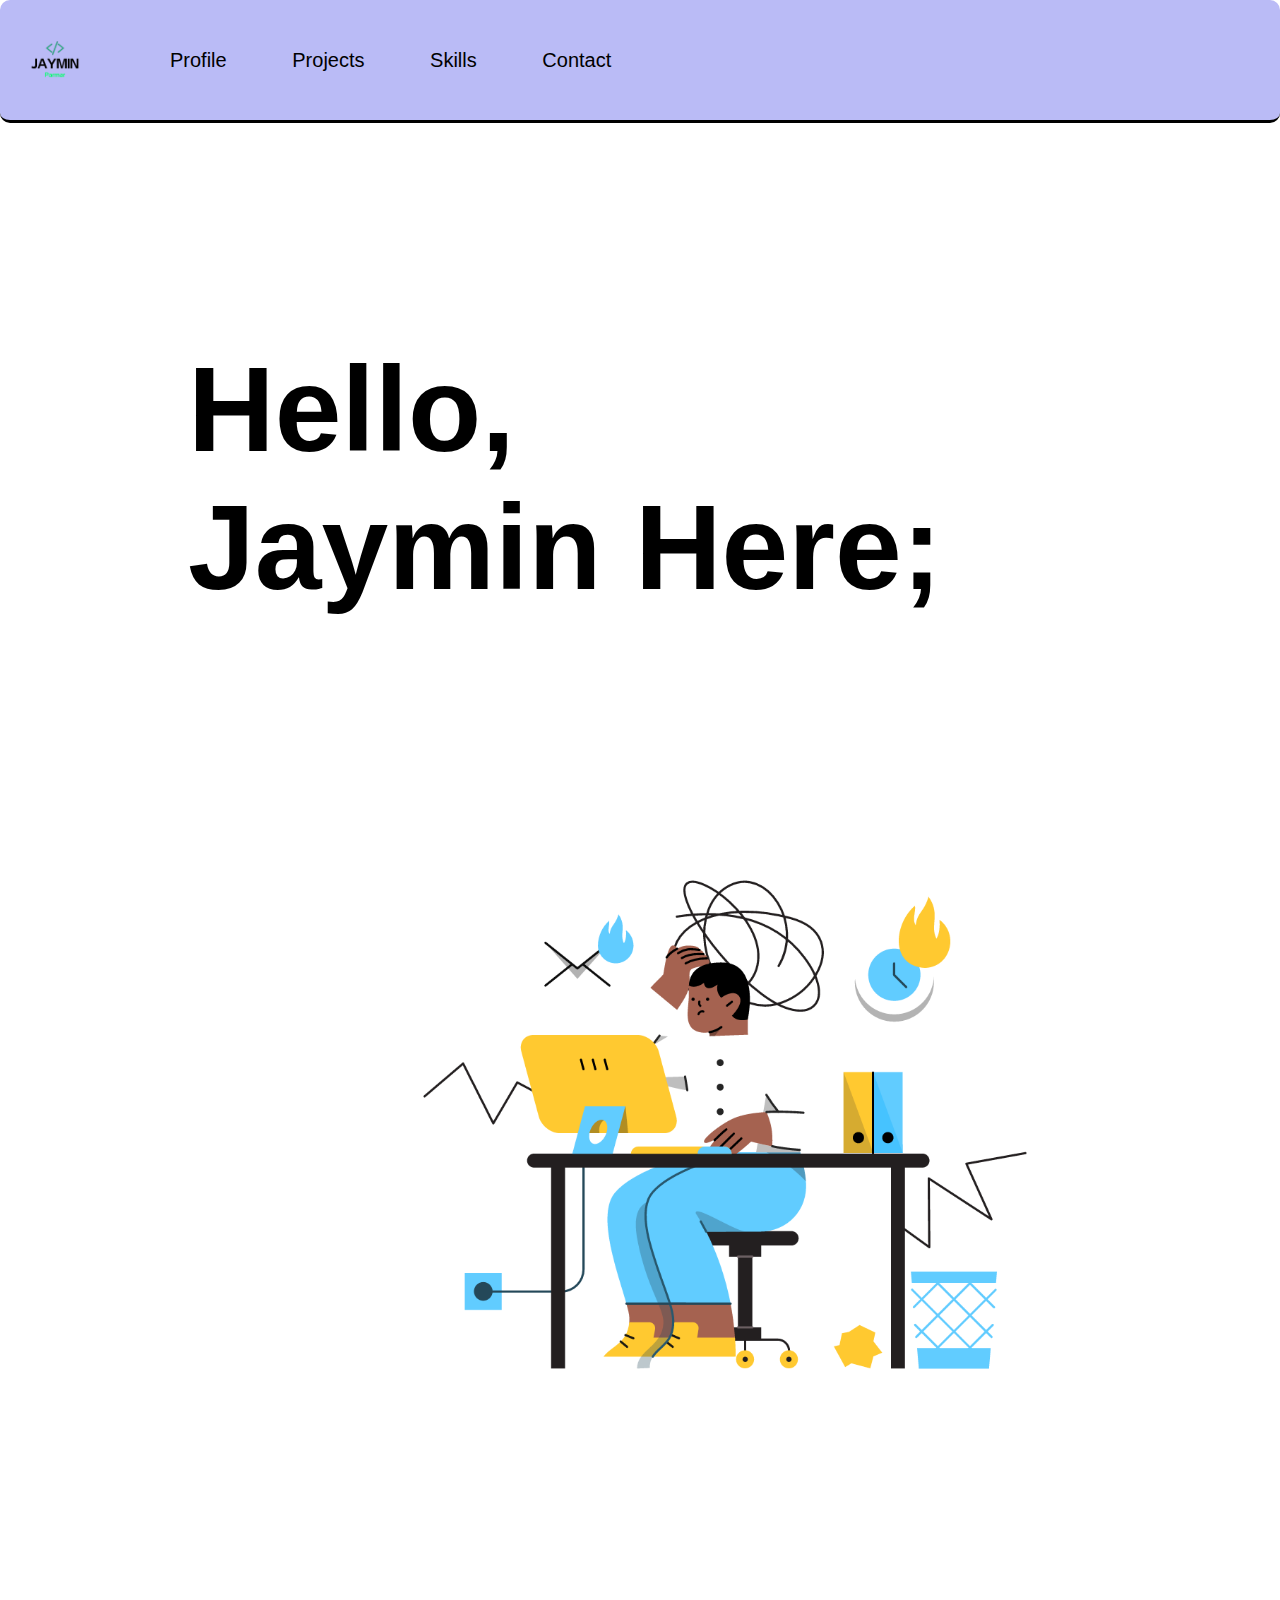
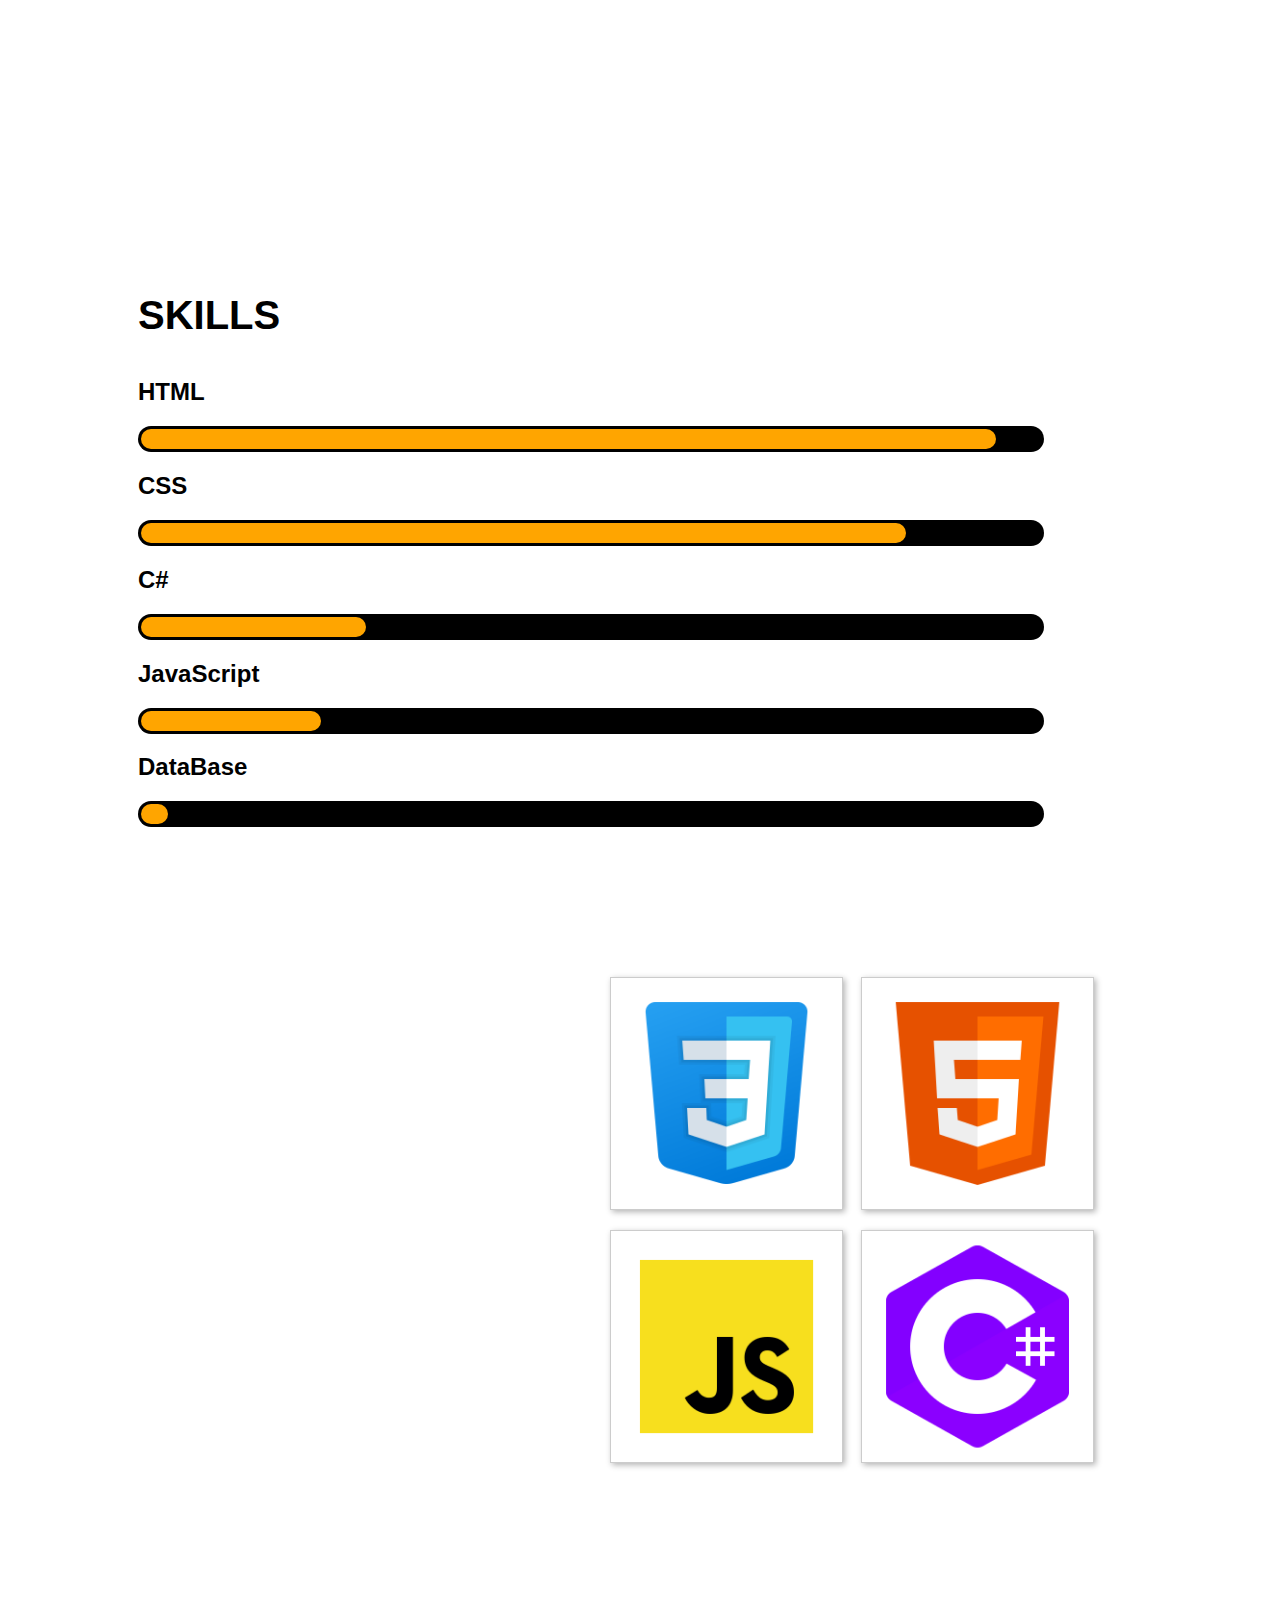
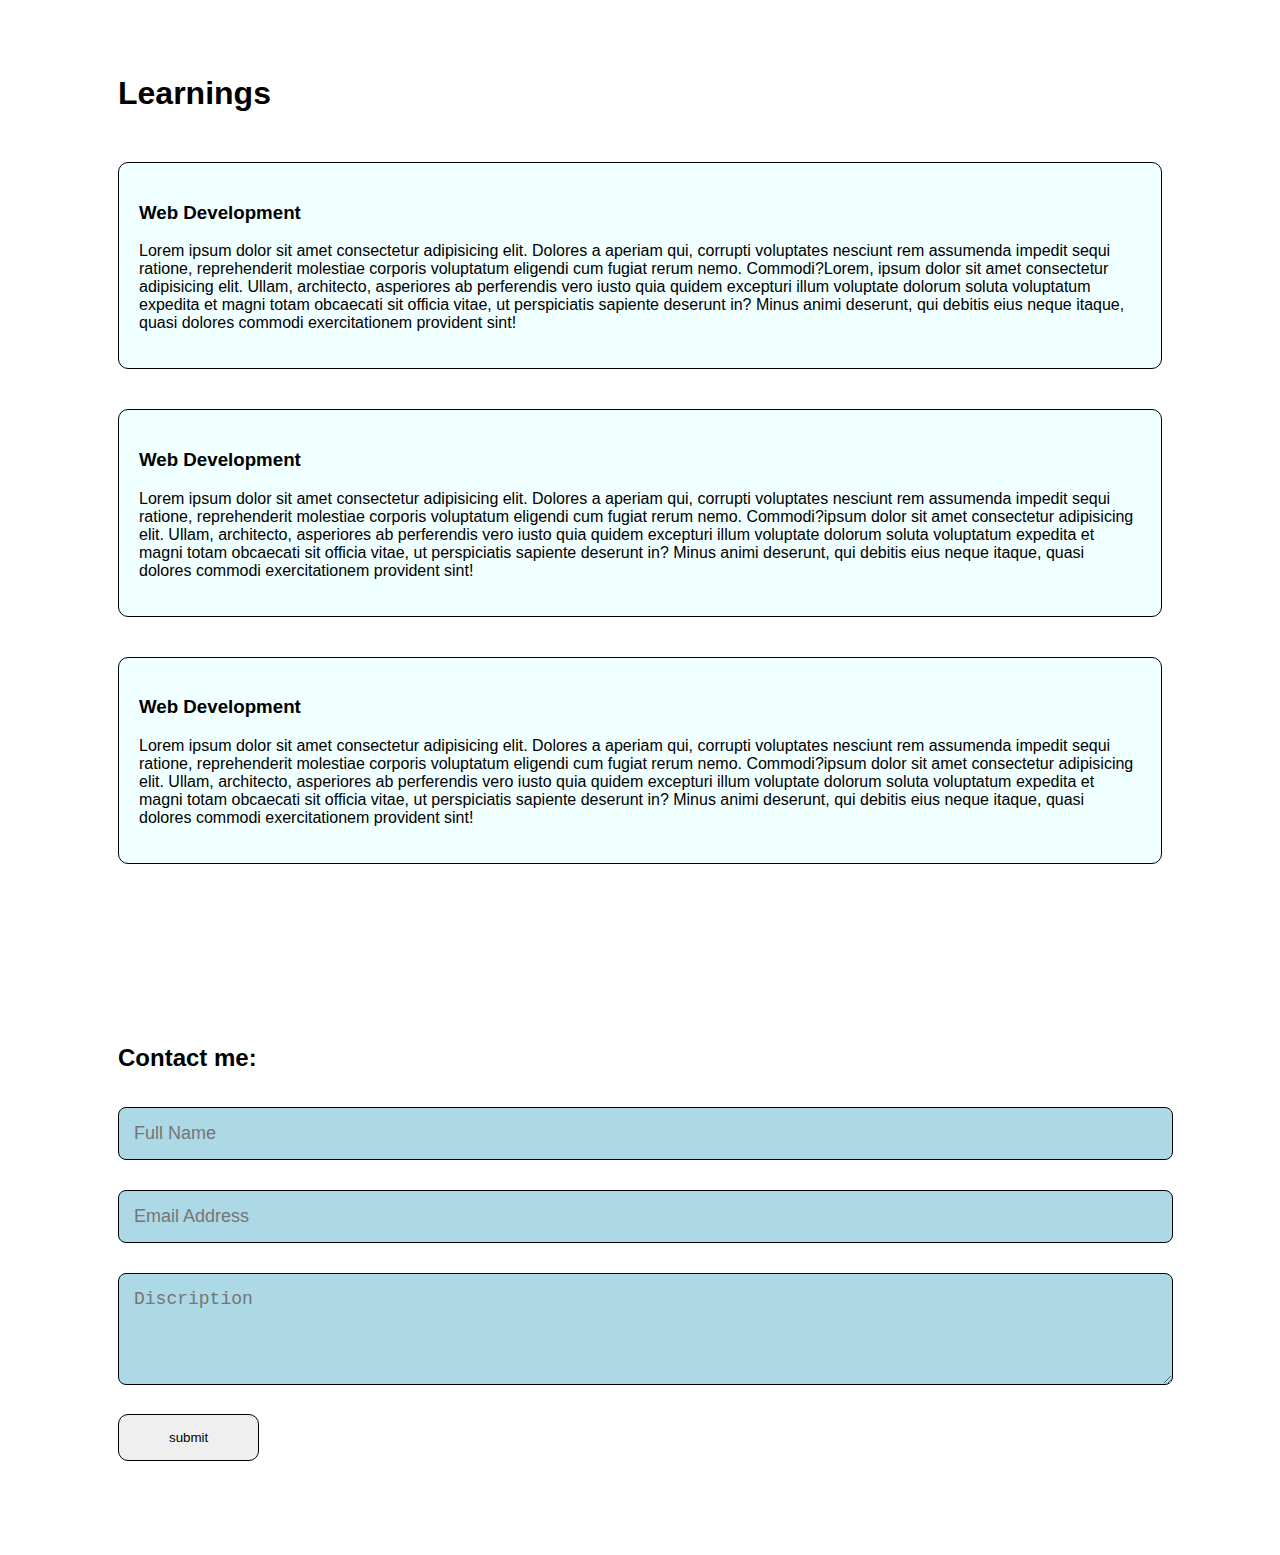
==== index.html @ 4656e37f "Add files via upload" ====
<!DOCTYPE html>
<html lang="en">


<head>
    <meta charset="UTF-8">
    <meta http-equiv="X-UA-Compatible" content="IE=edge">
    <meta name="viewport" content="width=device-width, initial-scale=1.0">
    <title>Jayminkumar Parmar</title>
    <link rel="stylesheet" href="style.css">
</head>

<body>
    <header>
        <img src="Photos/logo.png" alt="" srcset="" class="logo">
        <nav class="navbar">
            <ul>
                <li><a href="#">Profile</a> </li>
                <li><a href="#">Projects</a></li>
                <li><a href="#">Skills</a> </li>
                <li><a href="#">Contact</a> </li>
            </ul>
        </nav>
    </header>
    <main>

        <div class="part1">
            <h2>
                Hello,<br>
                Jaymin Here;
            </h2>
            <img src="Photos/bg2.png" alt="" class="bg2">
        </div>
        <br>
        <div class="skill">
            <p>SKILLS</p>
            <h2>HTML</h2>
            <div id="progressbar">
                <div></div>
            </div>

            <h2>CSS</h2>
            <div id="progressbar1">
                <div></div>
            </div>

            <h2>C#</h2>
            <div id="progressbar2">
                <div></div>
            </div>

            <h2>JavaScript</h2>
            <div id="progressbar3">
                <div></div>
            </div>

            <h2>DataBase</h2>
            <div id="progressbar4">
                <div></div>
            </div>
        </div>

        <div class="icons">
            <img src="icons/one (1).png" alt="" srcset="">
            <img src="icons/one (2).png" alt="" srcset="">

            <img src="icons/one (4).png" alt="" srcset="">
            <img src="icons/one (5).png" alt="" srcset="">
        </div>
        <div id="Learnings">
            <div class="Learnings">
                <h1>Learnings</h1>
                <div class="grid">
                    <div>
                        <h3>Web Development</h3>
                        <p>
                            Lorem ipsum dolor sit amet consectetur
                            adipisicing elit. Dolores a aperiam qui, corrupti
                            voluptates nesciunt rem assumenda impedit
                            sequi ratione, reprehenderit molestiae corporis
                            voluptatum eligendi cum fugiat rerum nemo.
                            Commodi?Lorem, ipsum dolor sit amet consectetur
                            adipisicing elit. Ullam, architecto,
                            asperiores ab perferendis vero iusto quia quidem
                            excepturi illum voluptate dolorum soluta
                            voluptatum expedita et magni totam obcaecati sit
                            officia vitae, ut perspiciatis sapiente
                            deserunt in? Minus animi deserunt, qui debitis eius
                            neque itaque, quasi dolores commodi
                            exercitationem provident sint!
                        </p>
                    </div>
                    <div>
                        <h3>Web Development</h3>
                        <p>
                            Lorem ipsum dolor sit amet consectetur adipisicing elit. Dolores a aperiam qui, corrupti
                            voluptates nesciunt rem assumenda impedit sequi ratione, reprehenderit molestiae corporis
                            voluptatum eligendi cum fugiat rerum nemo. Commodi?ipsum dolor sit amet consectetur
                            adipisicing elit. Ullam, architecto, asperiores ab perferendis vero iusto quia quidem
                            excepturi illum voluptate dolorum soluta voluptatum expedita et magni totam obcaecati sit
                            officia vitae, ut perspiciatis sapiente deserunt in? Minus animi deserunt, qui debitis eius
                            neque itaque, quasi dolores commodi exercitationem provident sint!
                        </p>
                    </div>
                    <div>
                        <h3>Web Development</h3>
                        <p>
                            Lorem ipsum dolor sit amet consectetur adipisicing elit. Dolores a aperiam qui, corrupti
                            voluptates nesciunt rem assumenda impedit sequi ratione, reprehenderit molestiae corporis
                            voluptatum eligendi cum fugiat rerum nemo. Commodi?ipsum dolor sit amet consectetur
                            adipisicing elit. Ullam, architecto, asperiores ab perferendis vero iusto quia quidem
                            excepturi illum voluptate dolorum soluta voluptatum expedita et magni totam obcaecati sit
                            officia vitae, ut perspiciatis sapiente deserunt in? Minus animi deserunt, qui debitis eius
                            neque itaque, quasi dolores commodi exercitationem provident sint!
                        </p>
                    </div>
                </div>
            </div>
        </div>

        <div id="contact">
            <div class="contact">
                <div class="form">
                    <h2>Contact me:</h2>
                    <form name="#">
                        <input type="text" name="Name" placeholder="Full Name" required="">
                        <input type="email" name="email" placeholder="Email Address" required="">
                        <textarea name="Message" rows="4" cols="auto" placeholder="Discription"></textarea>
                        <button type="submit" class="btn">submit</button>
                    </form>
                </div>
            </div>
        </div>
    </main>


</body>

</html>
---- style.css ----
/* navbar */

::-webkit-scrollbar {
    display: none;
}

nav ul {
    font-size: 20px;
    list-style-type: none;
}

.logo {
    width: 110px;

}

body {
    height: 125vh;
    background-color: white;
    background-size: cover;
    font-family: Arial, Helvetica, sans-serif;
    margin-top: 110px;
    padding: 30px;
}

nav ul {
    word-spacing: 20px;
}

header li a {
    text-decoration: none;
    color: black;
}

header {
    background-color: #babbf6;
    border-bottom: 3px solid black;
    border-radius: 10px;
    ;
    position: fixed;
    top: 0;
    left: 0;
    right: 0;
    height: 120px;
    display: flex;
    align-items: center;
}

header * {
    display: inline;
}

header li {
    margin: 20px;
}

/* main body */


main .part1 h2 {
    float: left;
    font-size: 120px;
    color: black;
    padding-top: 100px;
    padding-left: 150px;
}

main .part1 .bg2 {
    float: right;
    padding: 65px;
    width: 904px;
}

.skill {
    float: left;
    padding: 330px 0px 0px 100px;

}
.skill p{
    font-size: 40px;
    font-weight: bold;
}

.title {
    font-size: 100px;
}

#progressbar {
    width: 900px;
    background-color: black;
    border-radius: 13px;
    padding: 3px;
}

#progressbar>div {
    background-color: orange;
    width: 95%;

    height: 20px;
    border-radius: 10px;
}

#progressbar1 {
    width: 900px;
    background-color: black;
    border-radius: 13px;
    padding: 3px;
}

#progressbar1>div {
    background-color: orange;
    width: 85%;

    height: 20px;
    border-radius: 10px;
}

#progressbar2 {
    width: 900px;
    background-color: black;
    border-radius: 13px;
    padding: 3px;
}

#progressbar2>div {
    background-color: orange;
    width: 25%;

    height: 20px;
    border-radius: 10px;
}

#progressbar3 {
    width: 900px;
    background-color: black;
    border-radius: 13px;
    padding: 3px;
}

#progressbar3>div {
    background-color: orange;
    width: 20%;

    height: 20px;
    border-radius: 10px;
}

#progressbar4 {
    width: 900px;
    background-color: black;
    border-radius: 13px;
    padding: 3px;
}

#progressbar4>div {
    background-color: orange;
    width: 3%;

    height: 20px;
    border-radius: 10px;
}

.icons {
    display: grid;
    grid-template-columns: repeat(auto-fill, minmax(200px, 1fr));
    grid-gap: 20px;
    align-items: stretch;
    float: right;
    padding-top: 40px;
    padding: 150px;
}

.icons img {
    border: 1px solid #ccc;
    box-shadow: 2px 2px 6px 0px rgba(0, 0, 0, 0.3);
    max-width: 100%;
}

#Learnings {
    clear: both;
    padding: 20px;
}

.Learnings {
    padding: 60px;
    padding-top: 20px;
}

.grid {
    display: grid;
    grid-gap: 40px;
    margin-top: 50px;
}

.grid div {
    background-color: azure;
    padding: 20px;
    border: 1px solid black;
    border-radius: 10px;
}

form input,
form textarea {
    width: 98%;
    border: 1px solid black;
    outline: none;
    background: lightblue;
    padding: 15px;
    margin: 15px 0;
    color: black;
    font-size: 18px;
    border-radius: 8px;
}

.btn {
    display: inline-block;
    margin: 10px auto;
    width: fit-content;
    border: 1px solid black;
    padding: 15px 50px;
    border-radius: 10px;
    text-decoration: none;
    cursor: pointer;
}

#contact {
    padding: 80px;
}
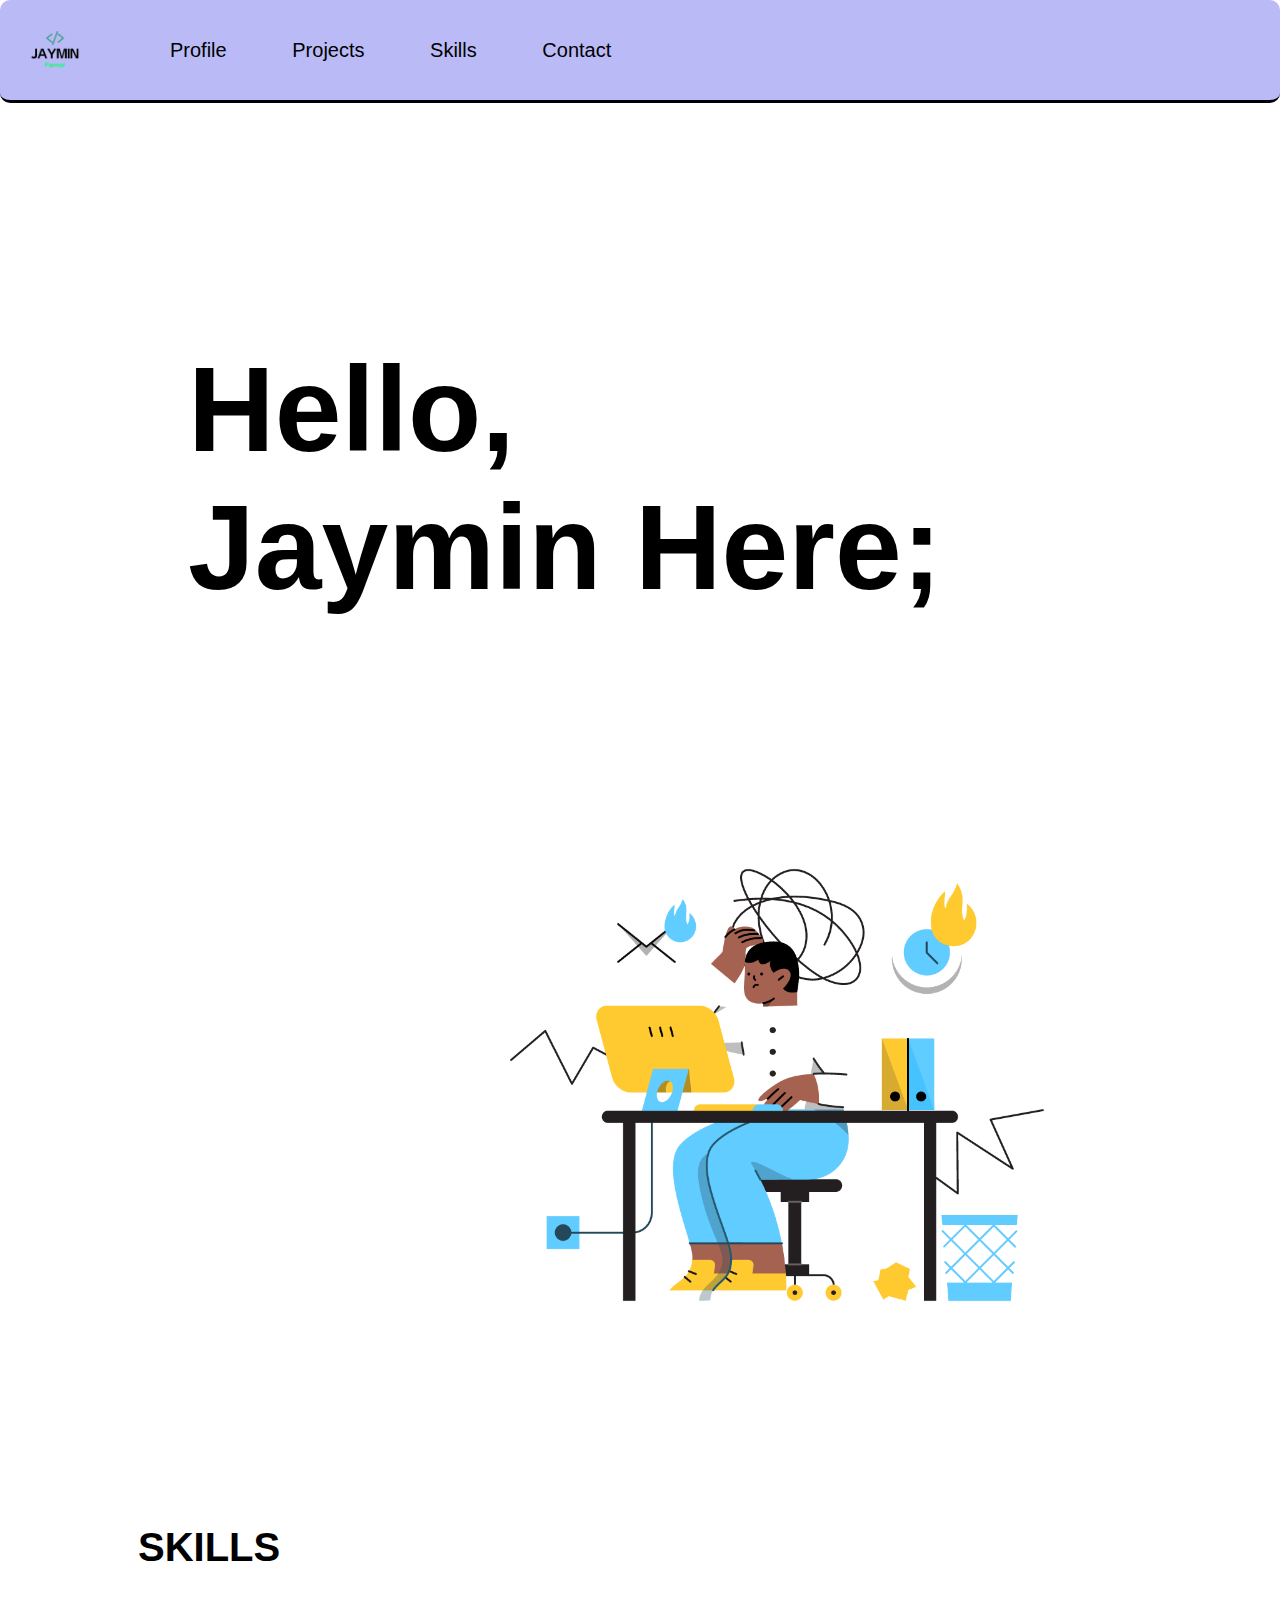
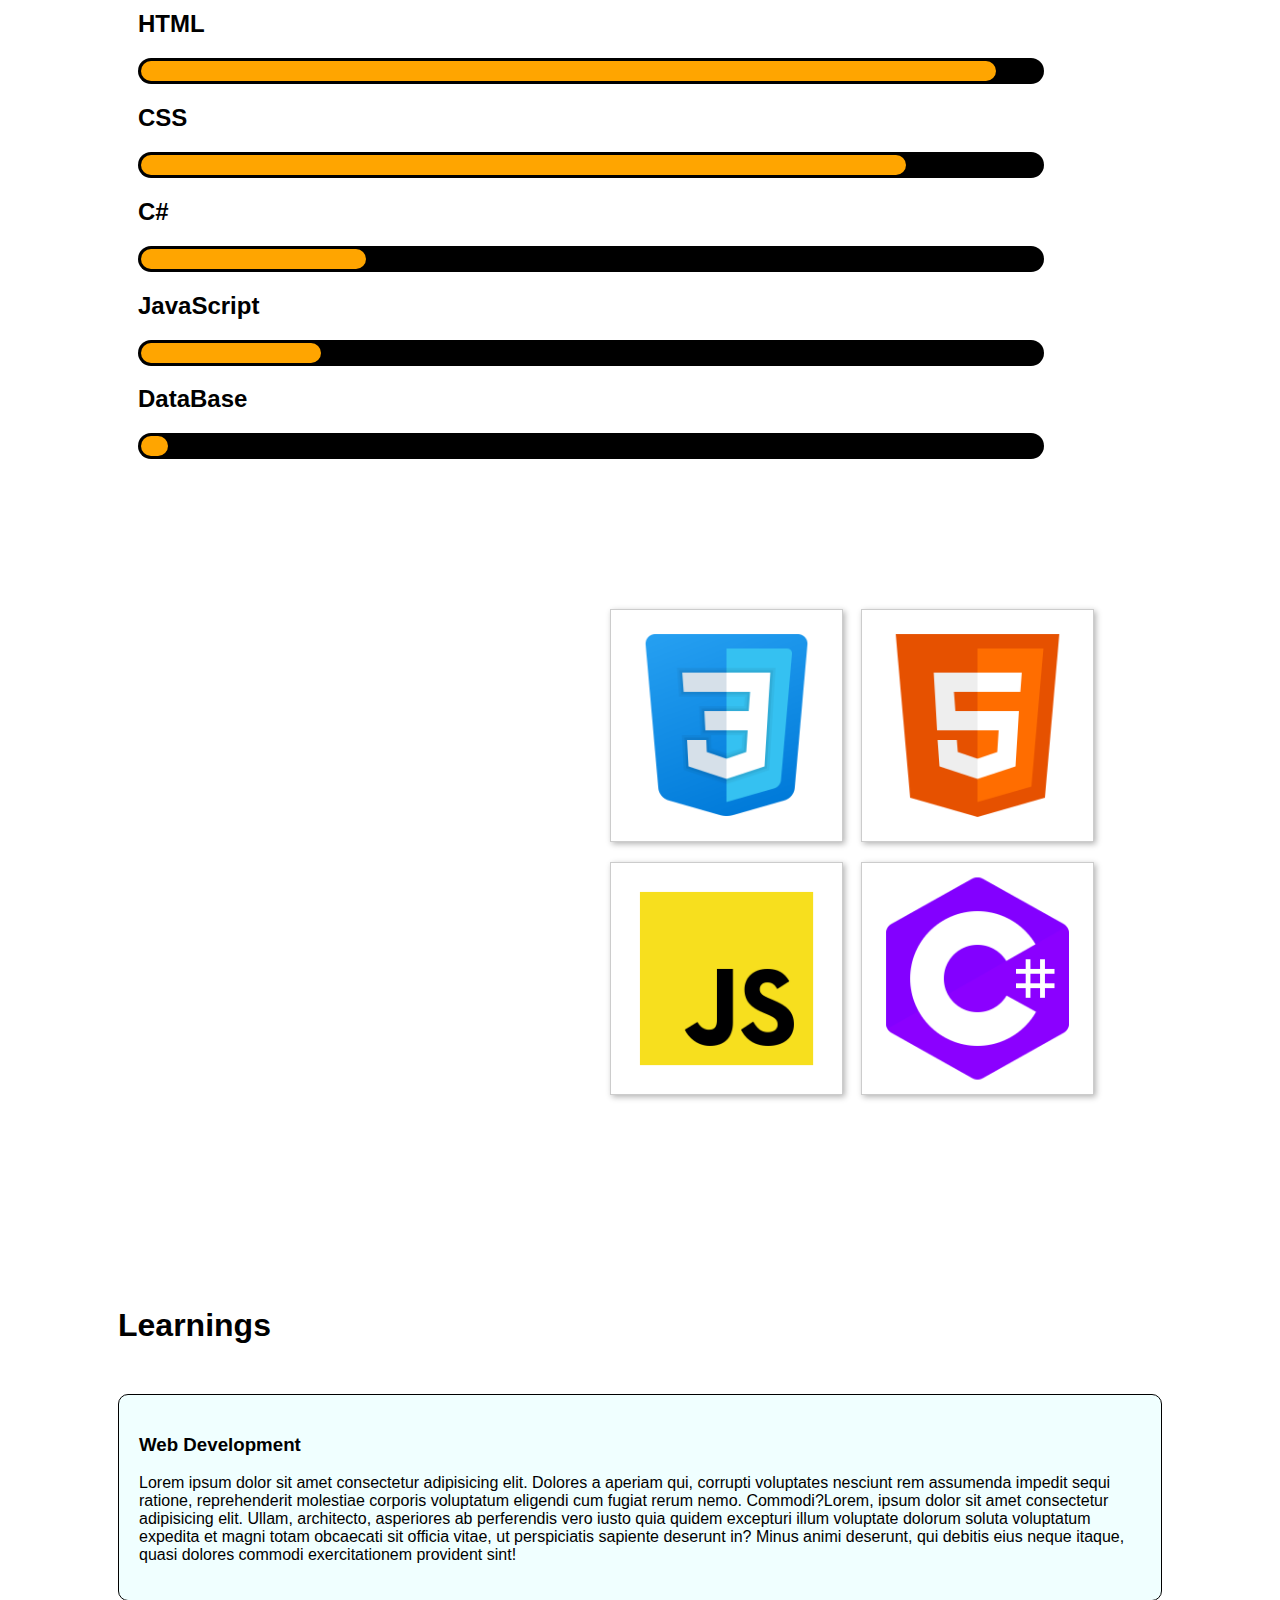
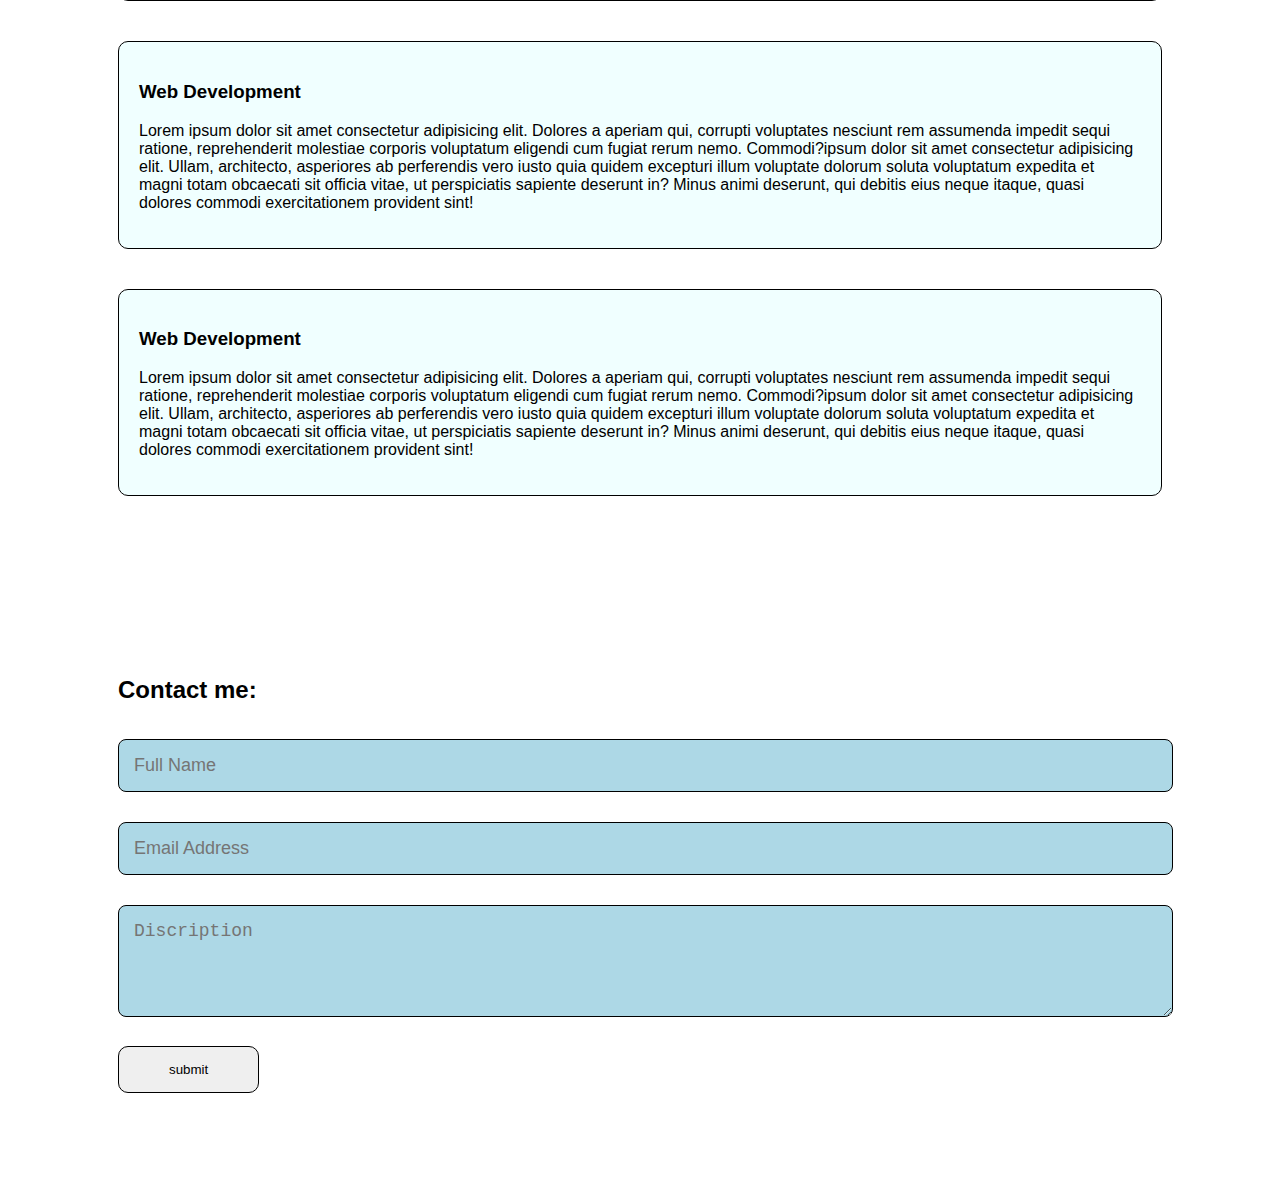
==== commit 523b4dfb: "Add files via upload" ====
--- a/index.html
+++ b/index.html
@@ -1,7 +1,5 @@
 <!DOCTYPE html>
 <html lang="en">
-
-
 <head>
     <meta charset="UTF-8">
     <meta http-equiv="X-UA-Compatible" content="IE=edge">
@@ -9,7 +7,6 @@
     <title>Jayminkumar Parmar</title>
     <link rel="stylesheet" href="style.css">
 </head>
-
 <body>
     <header>
         <img src="Photos/logo.png" alt="" srcset="" class="logo">
@@ -23,7 +20,6 @@
         </nav>
     </header>
     <main>
-
         <div class="part1">
             <h2>
                 Hello,<br>
--- a/style.css
+++ b/style.css
@@ -13,7 +13,6 @@
     width: 110px;
 
 }
-
 body {
     height: 125vh;
     background-color: white;
@@ -41,7 +40,7 @@
     top: 0;
     left: 0;
     right: 0;
-    height: 120px;
+    height: 100px;
     display: flex;
     align-items: center;
 }
@@ -68,12 +67,12 @@
 main .part1 .bg2 {
     float: right;
     padding: 65px;
-    width: 904px;
+    width: 800px;
 }
 
 .skill {
     float: left;
-    padding: 330px 0px 0px 100px;
+    padding: 40px 0px 0px 100px;
 
 }
 .skill p{
